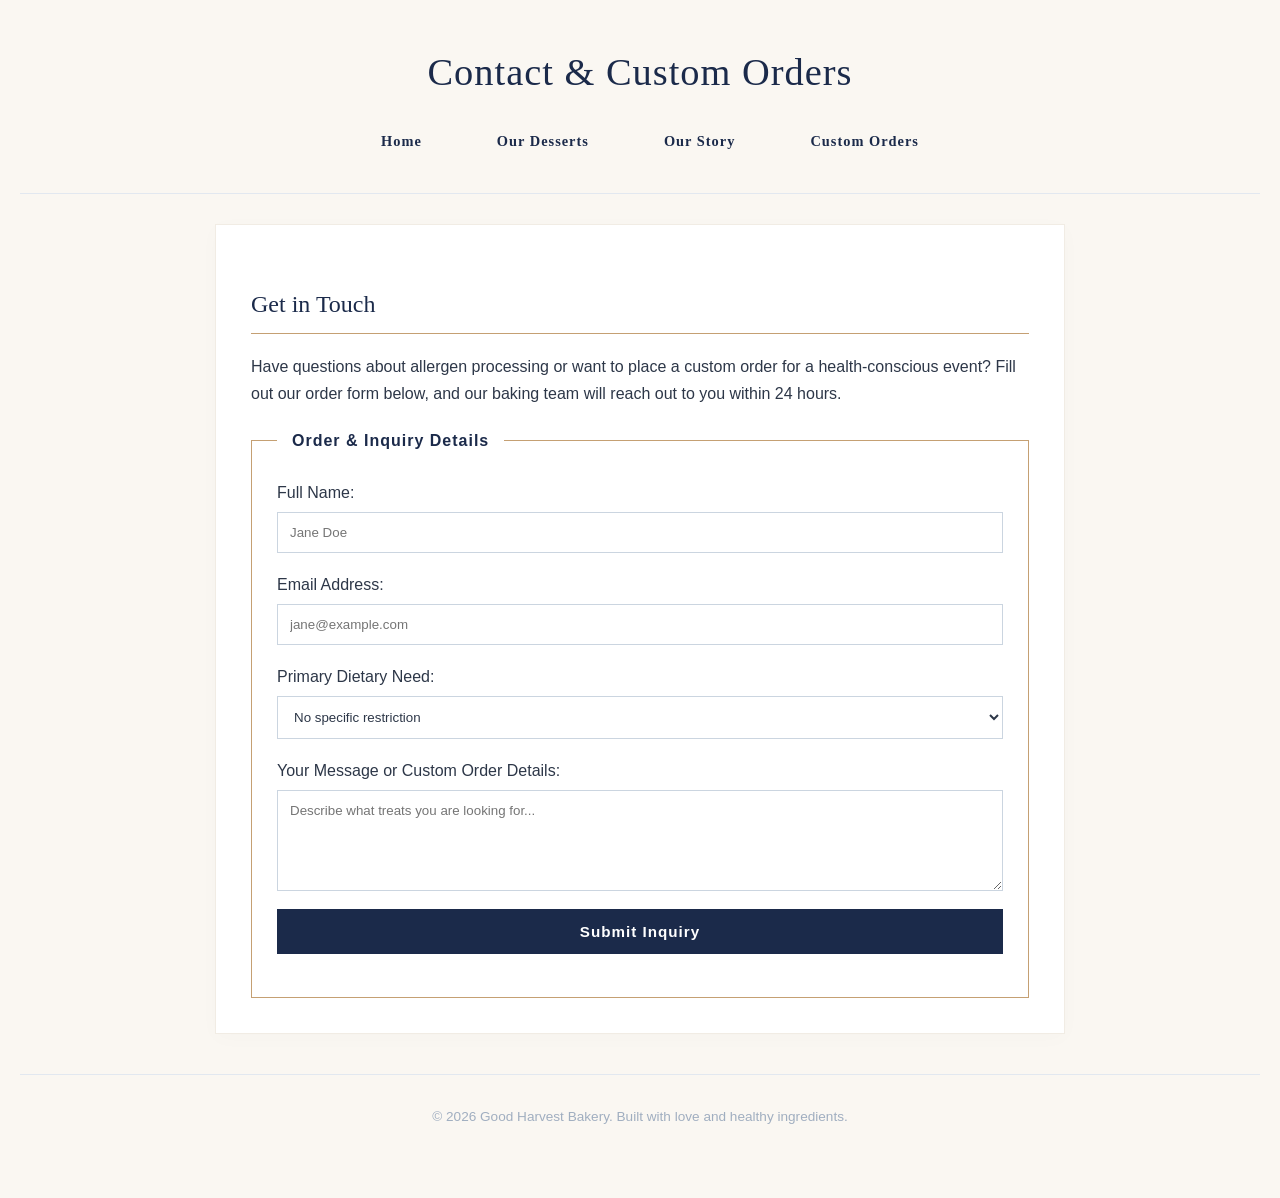
==== contact.html @ 6b1d1884 "Add files via upload" ====
<!DOCTYPE html>
<html lang="en">
<head>
    <meta charset="UTF-8">
    <meta name="viewport" content="width=device-width, initial-scale=1.0">
    <title>Custom Orders - Good Harvest Bakery</title>
    <link rel="stylesheet" href="style.css">
</head>
<body>
    <header>
        <h1>Contact & Custom Orders</h1>
        <nav>
            <ul>
                <li><a href="index.html">Home</a></li>
                <li><a href="products.html">Our Desserts</a></li>
                <li><a href="about.html">Our Story</a></li>
                <li><a href="contact.html">Custom Orders</a></li>
            </ul>
        </nav>
    </header>
    <main>
        <section>
            <h2>Get in Touch</h2>
            <p>Have questions about allergen processing or want to place a custom order for a health-conscious event? Fill out our order form below, and our baking team will reach out to you within 24 hours.</p>
            
            <form action="#" method="post">
                <fieldset>
                    <legend>Order & Inquiry Details</legend>
                    
                    <p>
                        <label for="full-name">Full Name:</label>
                        <input type="text" id="full-name" name="fullName" required placeholder="Jane Doe">
                    </p>
                    
                    <p>
                        <label for="email-address">Email Address:</label>
                        <input type="email" id="email-address" name="emailAddress" required placeholder="jane@example.com">
                    </p>
                    
                    <p>
                        <label for="dietary-restriction">Primary Dietary Need:</label>
                        <select id="dietary-restriction" name="dietaryRestriction">
                            <option value="none">No specific restriction</option>
                            <option value="gluten-free">Gluten-Free Only</option>
                            <option value="vegan">Vegan / Plant-Based</option>
                            <option value="low-sugar">Low Sugar / Keto</option>
                        </select>
                    </p>
                    
                    <p>
                        <label for="message-content">Your Message or Custom Order Details:</label>
                        <textarea id="message-content" name="messageContent" rows="5" required placeholder="Describe what treats you are looking for..."></textarea>
                    </p>
                    
                    <p>
                        <button type="submit">Submit Inquiry</button>
                    </p>
                </fieldset>
            </form>
        </section>
    </main>
    <footer>
        <p>&copy; 2026 Good Harvest Bakery. Built with love and healthy ingredients.</p>
    </footer>
</body>
</html>
---- style.css ----
/* ==========================================================================
   SISTEMA DE DISEÑO VISUAL - GOOD HARVEST BAKERY (HIGH-END MINIMALIST)
   Enfoque: Minimalismo Cálido, Lujo Moderno y Alta Legibilidad
   ========================================================================== */

:root {
    --color-primary: #1B2A4A;    /* Azul Marino Profundo (Sofisticación, estructura y lujo high-end) */
    --color-accent: #C5A073;     /* Crema Almendra / Oro Atenuado (Toque cálido artesanal premium) */
    --color-background: #FAF7F2; /* Blanco Lino Cálido (Fondo minimalista, suave y limpio) */
    --color-text: #2D3748;       /* Pizarra Oscuro (Texto principal de alta legibilidad y contraste) */
    --font-headers: Georgia, serif;
    --font-body: Helvetica, Arial, sans-serif;
}

* {
    box-sizing: border-box;
    margin: 0;
    padding: 0;
}

body {
    background-color: var(--color-background);
    color: var(--color-text);
    font-family: var(--font-body);
    font-size: 16px;
    line-height: 1.7;
    padding: 20px;
}

/* Tipografía Minimalista y Fuerte Jerarquía */
header, h1, h2, h3 {
    font-family: var(--font-headers);
    color: var(--color-primary);
    margin-bottom: 1.2rem;
    font-weight: 400; /* Estilo editorial limpio */
}

h1 { text-align: center; font-size: 2.4rem; letter-spacing: 1px; }
h2 { font-size: 1.5rem; border-bottom: 1px solid var(--color-accent); padding-bottom: 8px; margin-top: 1.5rem; }
h3 { font-size: 1.2rem; margin-top: 1.2rem; color: var(--color-primary); }

/* Contenedores Limpios y Espaciados (Minimalismo) */
header {
    background: transparent; /* Remueve cajas pesadas para un look más limpio */
    padding: 20px 0;
    margin-bottom: 30px;
    border-bottom: 1px solid #E2E8F0;
}

header p {
    text-align: center;
    color: #718096;
    font-style: italic;
    font-size: 0.95rem;
    margin-bottom: 20px;
}

nav ul {
    list-style: none;
    display: flex;
    flex-direction: column;
    gap: 12px;
}

nav a {
    display: block;
    text-align: center;
    color: var(--color-primary);
    text-decoration: none;
    padding: 10px;
    border-radius: 0px; /* Bordes rectos para estética high-end */
    font-weight: bold;
    letter-spacing: 1px;
    font-size: 0.9rem;
    border: 1px solid var(--color-primary);
    transition: all 0.3s ease;
}

nav a:hover {
    background: var(--color-primary);
    color: #ffffff;
}

main { max-width: 850px; margin: 0 auto; }
section { background: #ffffff; padding: 35px; border-radius: 0px; margin-bottom: 25px; box-shadow: 0 4px 20px rgba(0,0,0,0.02); border: 1px solid #F1ECE4; }
p { margin-bottom: 1.2rem; }
li { margin-left: 20px; margin-bottom: 12px; }
img, audio { width: 100%; max-width: 100%; margin-top: 20px; filter: grayscale(10%) dashed; }

/* Figuras de Catálogo de Lujo */
figure { background: #FAF7F2; padding: 20px; border: 1px solid #E2E8F0; }
figcaption { font-size: 0.88rem; text-align: center; font-style: italic; margin-top: 8px; color: #4A5568; }

/* Formularios de Alta Gama */
fieldset { border: 1px solid var(--color-accent); padding: 25px; }
legend { padding: 0 15px; font-weight: bold; color: var(--color-primary); letter-spacing: 1px; }
form p { display: flex; flex-direction: column; gap: 6px; margin-bottom: 18px; }
input, select, textarea { width: 100%; padding: 12px; border: 1px solid #CBD5E0; background: #ffffff; color: var(--color-text); font-family: var(--font-body); }
input:focus, select:focus, textarea:focus { outline: none; border-color: var(--color-primary); }

button { background: var(--color-primary); color: #ffffff; border: none; padding: 14px; font-size: 0.95rem; cursor: pointer; width: 100%; font-weight: bold; letter-spacing: 1px; transition: background 0.2s ease; }
button:hover { background: var(--color-accent); color: var(--color-primary); }

footer { text-align: center; color: #A0AEC0; margin-top: 40px; padding: 30px; font-size: 0.85rem; border-top: 1px solid #E2E8F0; }

/* Ajustes Responsives para Pantallas Grandes */
@media (min-width: 768px) {
    nav ul { flex-direction: row; justify-content: center; gap: 25px; }
    nav a { border: none; padding: 5px 15px; border-bottom: 2px solid transparent; }
    nav a:hover { background: transparent; color: var(--color-accent); border-bottom: 2px solid var(--color-accent); }
    button { width: auto; padding: 14px 40px; }
}
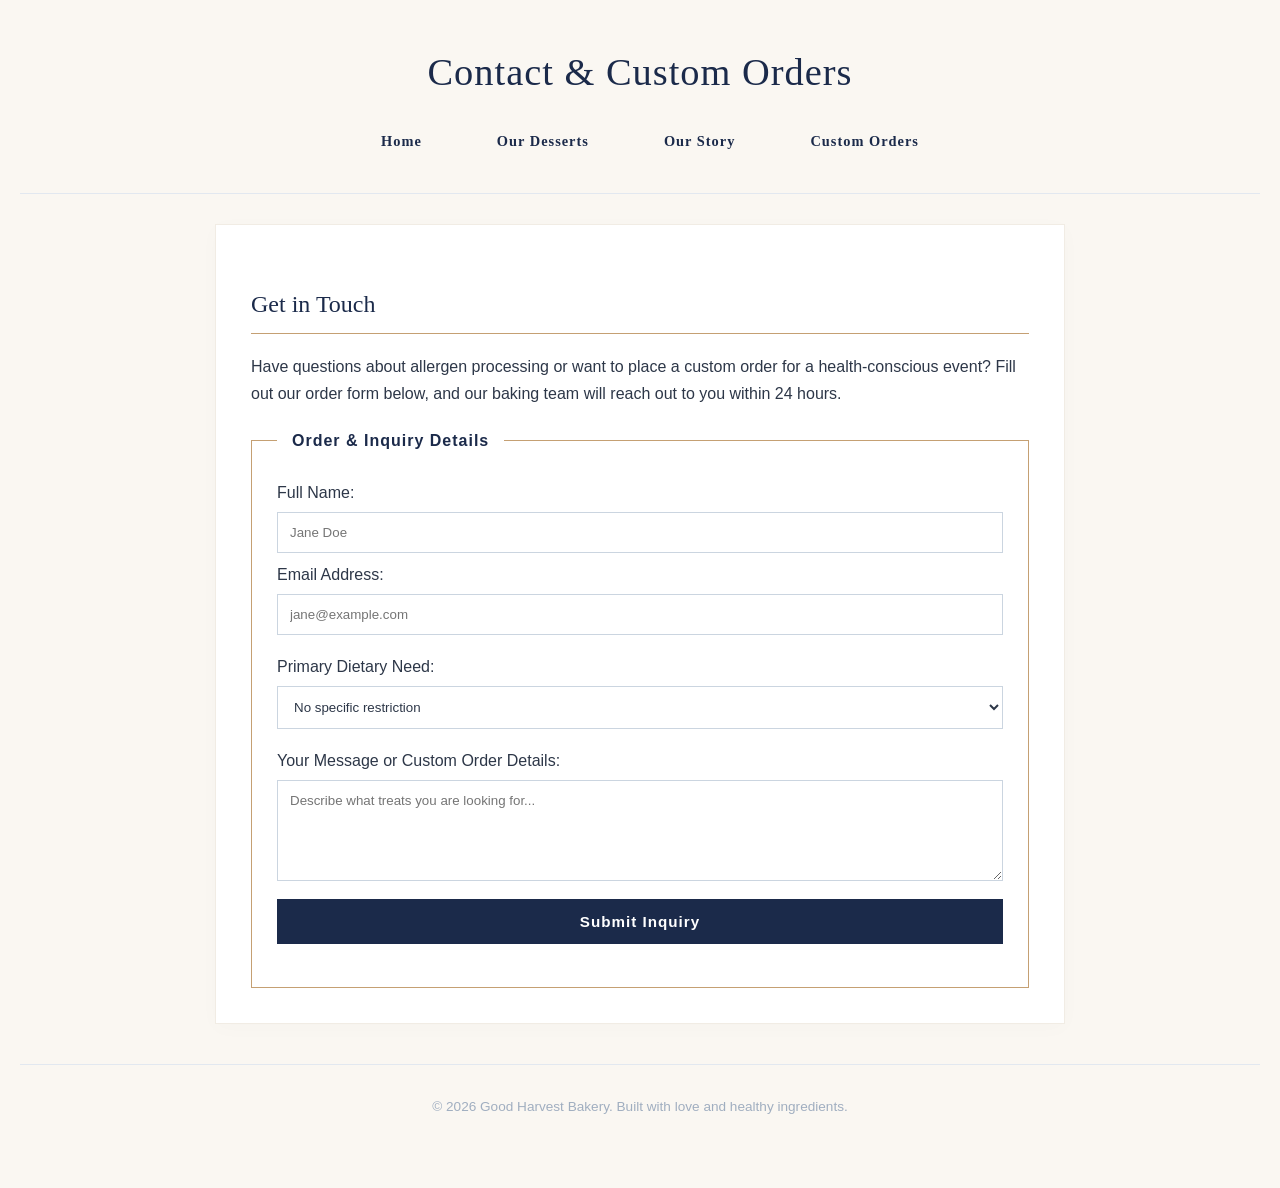
==== commit c1183eda: "Add error message span for full name field Added error message span for full name input." ====
--- a/contact.html
+++ b/contact.html
@@ -31,7 +31,7 @@
                         <label for="full-name">Full Name:</label>
                         <input type="text" id="full-name" name="fullName" required placeholder="Jane Doe">
                     </p>
-                    
+                    <span id="name-error" style="display: block; font-size: 13px; font-weight: bold; margin-top: -10px; margin-bottom: 15px;"></span>
                     <p>
                         <label for="email-address">Email Address:</label>
                         <input type="email" id="email-address" name="emailAddress" required placeholder="jane@example.com">
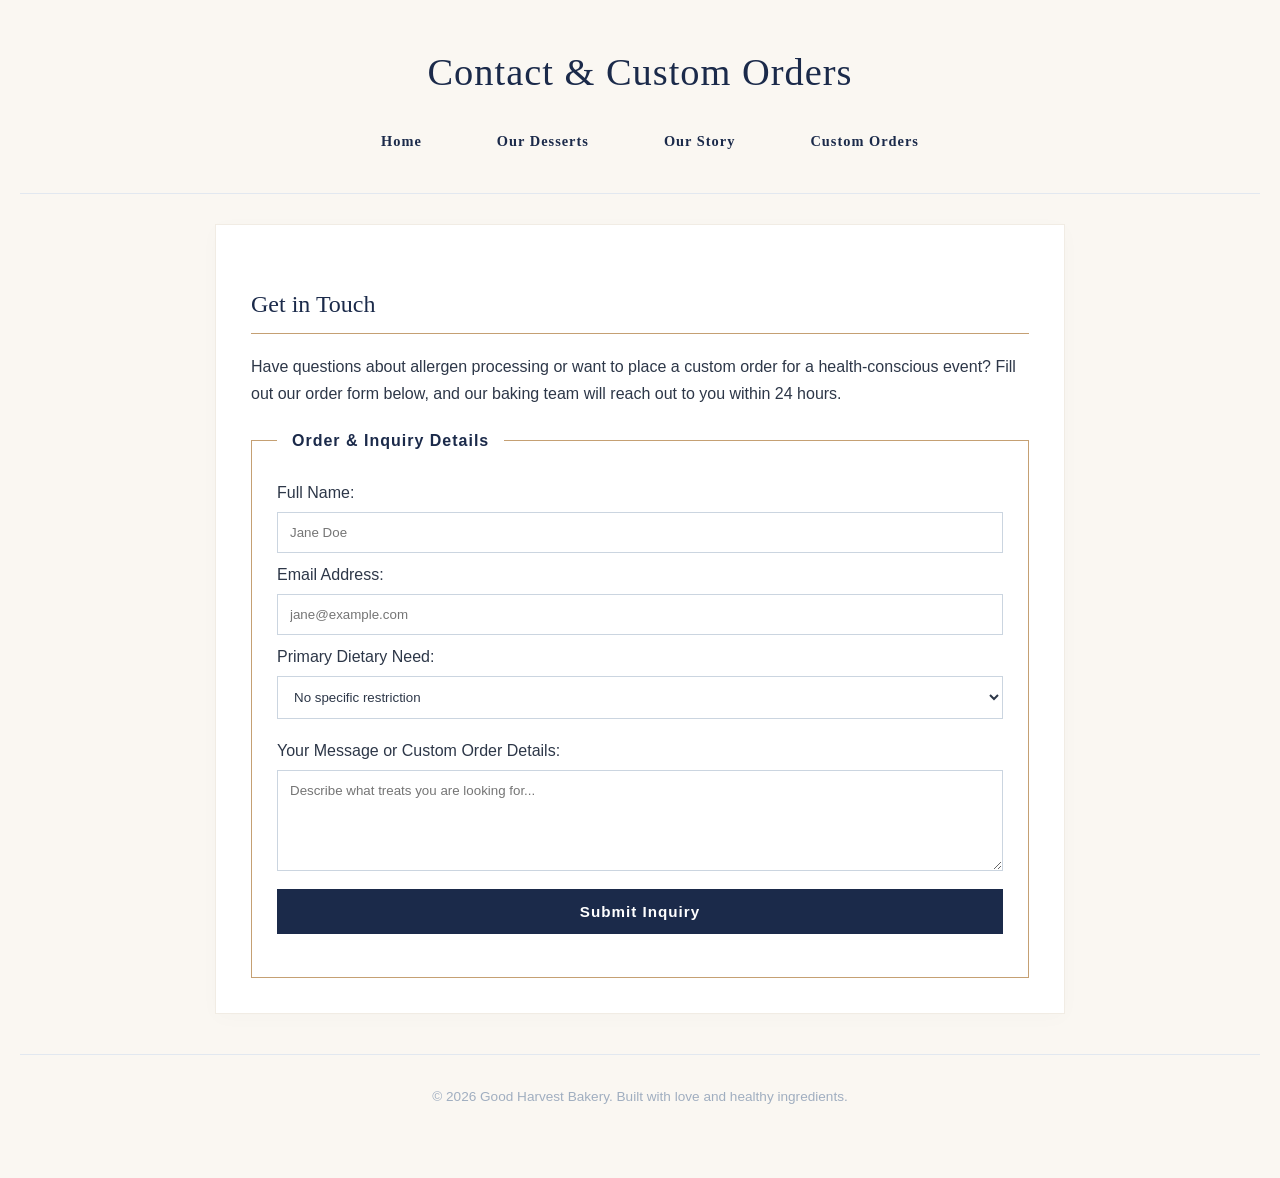
==== commit 64237255: "Implement form validation for contact form Added form validation for custom order inquiries." ====
--- a/contact.html
+++ b/contact.html
@@ -36,6 +36,7 @@
                         <label for="email-address">Email Address:</label>
                         <input type="email" id="email-address" name="emailAddress" required placeholder="jane@example.com">
                     </p>
+                    <span id="email-error" style="display: block; font-size: 13px; font-weight: bold; margin-top: -10px; margin-bottom: 15px;"></span>
                     
                     <p>
                         <label for="dietary-restriction">Primary Dietary Need:</label>
@@ -63,4 +64,63 @@
         <p>&copy; 2026 Good Harvest Bakery. Built with love and healthy ingredients.</p>
     </footer>
 </body>
+  <script>
+document.addEventListener('DOMContentLoaded', () => {
+    const orderForm = document.querySelector('form');
+    if (!orderForm) return;
+
+    orderForm.addEventListener('submit', function(event) {
+        let isFormValid = true;
+        
+        // Ajustado para tu ID exacta "full-name"
+        const nameField = document.getElementById('full-name');
+        const nameError = document.getElementById('name-error');
+        const emailField = document.getElementById('email');
+        const emailError = document.getElementById('email-error');
+
+        if (nameField) {
+            if (nameField.value.trim() === "") {
+                displayFieldError(nameField, nameError, "Please enter your name. This field cannot be left blank.");
+                isFormValid = false;
+            } else {
+                clearFieldError(nameField, nameError);
+            }
+        }
+
+        if (emailField) {
+            const emailRegex = /^[^\s@]+@[^\s@]+\.[^\s@]+$/;
+            if (!emailRegex.test(emailField.value.trim())) {
+                displayFieldError(emailField, emailError, "Please provide a valid email address (e.g., name@example.com).");
+                isFormValid = false;
+            } else {
+                clearFieldError(emailField, emailError);
+            }
+        }
+
+        if (!isFormValid) {
+            event.preventDefault(); 
+        } else {
+            alert("Thank you! Your custom order request has been validated and submitted successfully.");
+        }
+    });
+});
+
+function displayFieldError(inputElement, errorElement, message) {
+    if (errorElement) {
+        errorElement.textContent = message;
+        errorElement.style.color = "#cc0000";
+    }
+    inputElement.style.borderColor = "#cc0000";
+    inputElement.style.backgroundColor = "#fff0f0";
+}
+
+// Limpiar errores para corregir sin reiniciar el formulario
+function clearFieldError(inputElement, errorElement) {
+    if (errorElement) {
+        errorElement.textContent = "";
+    }
+    inputElement.style.borderColor = "#ccc";
+    inputElement.style.backgroundColor = "#fff";
+}
+</script>
 </html>
